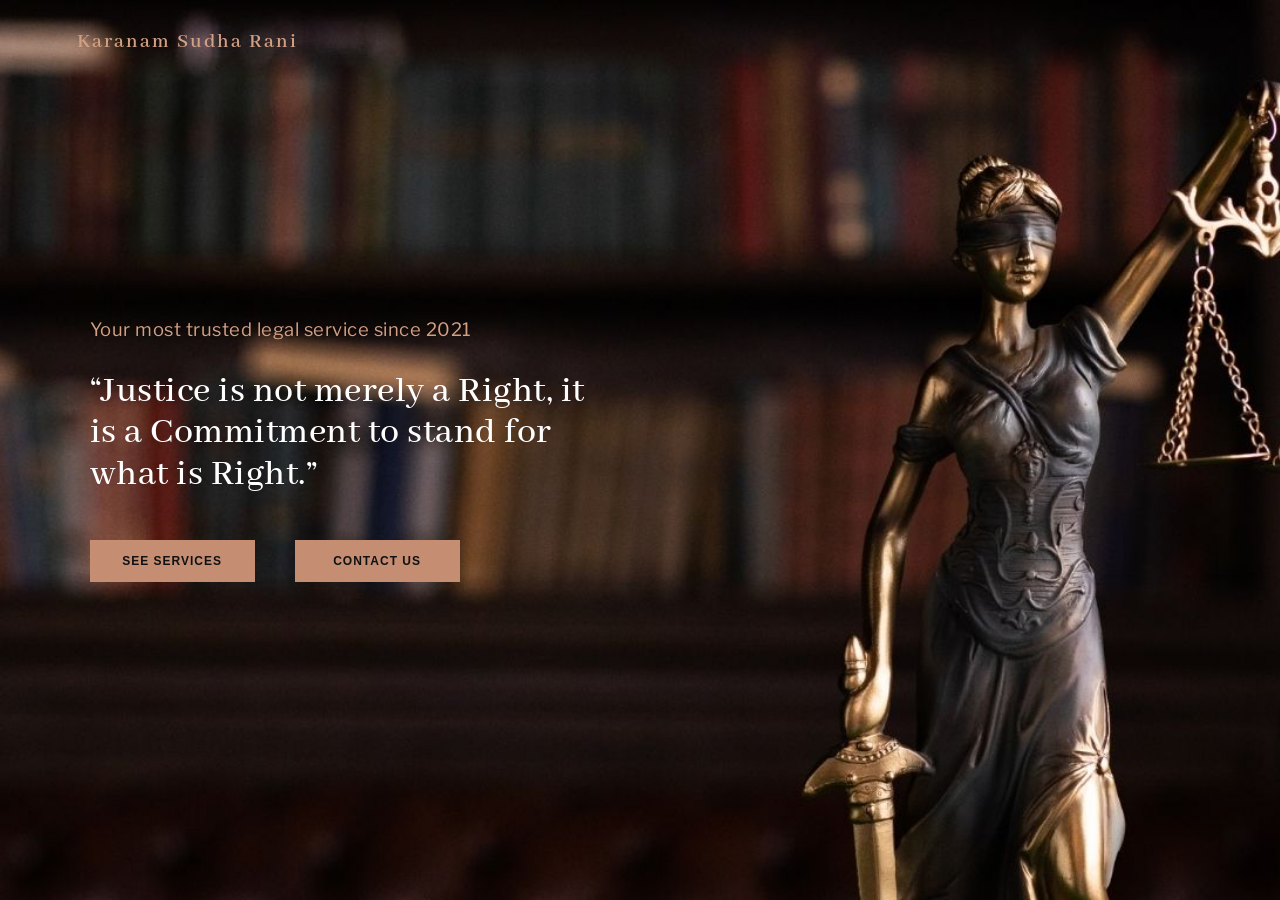
==== index.html @ 867bf695 "Website files" ====
<!DOCTYPE html>
<html lang="en">
<head>
    <meta charset="UTF-8">
    <meta name="viewport" content="width=device-width, initial-scale=1.0">

    <title>Your Family Lawyer</title>

    <link rel="stylesheet" href="style.css">
</head>

<body>

    <!-- =========================
         HOME / HERO
    ========================== -->

    <main class="hero">

        <div class="hero-content">

            <p class="tagline">
                Your most trusted legal service since 2021
            </p>

            <h1>
                “Justice is not merely a Right, it is a Commitment to stand for what is Right.”
            </h1>

            <div class="hero-buttons">

                <a href="services.html" class="btn">
                    SEE SERVICES
                </a>

                <a href="contact.html" class="btn">
                    CONTACT US
                </a>

            </div>

        </div>

        

    </main>



</body>

<div class="home-logo">
    Karanam Sudha Rani
</div>

</html>
---- style.css ----
/* =========================================
   GENERAL
========================================= */

@import url('https://fonts.googleapis.com/css2?family=Abhaya+Libre:wght@400;500;600;700;800&family=Libre+Franklin:wght@400;500;600;700&display=swap');
@import url('https://fonts.googleapis.com/css2?family=Abhaya+Libre:wght@400;500;600;700;800&family=Libre+Baskerville:wght@400;700&family=Libre+Franklin:wght@400;500;600;700&display=swap');
@import url('https://fonts.googleapis.com/css2?family=Abhaya+Libre:wght@400;500;600;700;800&family=Lora:wght@400;500;600;700&family=Libre+Franklin:wght@400;500;600;700&display=swap');

* {
    margin: 0;
    padding: 0;
    box-sizing: border-box;
}

html {
    scroll-behavior: smooth;
}

body {
    background: #000;
    color: #fff;
    font-family: Georgia, "Libre Franklin", serif;
}


h1,
h2,
h3 {
    font-family: "Abhaya Libre", serif;
}


a {
    color: inherit;
    text-decoration: none;
}


/* =========================================
   HOME / HERO
========================================= */

.hero {
    min-height: 100vh;

    display: flex;
    align-items: center;

    background:
        linear-gradient(
            to right,
            rgba(0, 0, 0, 0),
            rgba(0, 0, 0, 0)
        ),
        url("images/justice.jpg");

    background-size: cover;
    background-position: 0% 100%;

    position: relative;
    overflow: hidden;
}


.hero-content {
    width: 60%;

    padding-left: 7vw;

    position: relative;
    z-index: 2;
}


.tagline {
    color: #d2a084;

    font-size: 1.15rem;

    margin-bottom: 30px;

    letter-spacing: 0.5px;
}


.hero h1 {
    max-width: 520px;

    font-size: clamp(1.6rem, 3vw, 3rem);

    line-height: 1.08;

    font-weight: 500;

    letter-spacing: 0.5px;

    /* font-family: "Lora", sans serif; */
}


.hero-buttons {
    display: flex;

    gap: 40px;

    margin-top: 45px;
}


.btn {
    display: inline-flex;

    justify-content: center;
    align-items: center;

    min-width: 165px;

    padding: 14px 25px;

    background: #c58d72;

    color: #111;

    font-family: Arial, sans-serif;

    font-size: 0.75rem;

    font-weight: bold;

    letter-spacing: 1px;

    transition: 0.3s ease;
}


.btn:hover {
    background: #e0b09a;

    transform: translateY(-2px);
}


.hero-image {
    width: 45%;
    height: 100vh;

    display: flex;
    align-items: flex-end;

    overflow: hidden;
}


.hero-image img {
    width: 100%;
    height: 100%;

    object-fit: cover;

    object-position: center;
}

.home-logo {
    position: absolute;
    top: 30px;
    left: 6vw;
    z-index: 10;

    font-family: "Abhaya Libre", serif;
    font-size: 1.3rem;
    font-weight: 600;
    letter-spacing: 2px;
    color: #d2a084;
}


/* =========================================
   INNER PAGE HEADER
========================================= */

.page-header {
    width: 100%;

    padding: 30px 6vw;

    display: flex;

    justify-content: space-between;
    align-items: center;

    border-bottom: 1px solid #211b18;
}


.logo {
    color: #c58d72;

    font-family: Arial, sans-serif;

    font-size: 1.1rem;

    font-weight: bold;

    letter-spacing: 2px;
}


.back-button {
    font-family: Arial, sans-serif;

    font-size: 0.9rem;

    letter-spacing: 1px;

    color: #d2a084;

    transition: 0.3s;
}


.back-button:hover {
    color: #fff;
}


/* =========================================
   SERVICES
========================================= */

.services-page {
    min-height: calc(100vh - 90px);

    display: flex;
    align-items: center;

    padding: 80px 6vw;
}


.services-content {
    width: 100%;

    display: grid;

    grid-template-columns: 1fr 1fr;

    gap: 8vw;

    align-items: center;
}


.services-text h1 {
    font-size: clamp(2.5rem, 4vw, 4.5rem);

    font-weight: 500;

    margin-bottom: 60px;
}


.practice-list {
    display: flex;

    flex-direction: column;

    gap: 28px;
}


.practice-item {
    display: flex;

    align-items: center;

    gap: 18px;
}


.practice-item span {
    display: flex;

    justify-content: center;
    align-items: center;

    width: 25px;
    height: 18px;

    background: #c58d72;

    color: #111;

    font-family: Arial, sans-serif;

    font-size: 0.65rem;
}


.practice-item p {
    font-size: 1.15rem;

    color: #ddd;
}


.services-image img {
    width: 90%;

    max-height: 520px;

    object-fit: cover;
}


/* =========================================
   CONTACT
========================================= */

.contact-page {
    min-height: calc(100vh - 90px);

    display: flex;
    align-items: center;

    padding: 80px 6vw;
}


.contact-content {
    width: 100%;

    display: grid;

    grid-template-columns: 1.1fr 0.9fr;

    gap: 8vw;

    align-items: center;
}


.contact-image img {
    width: 100%;

    max-height: 550px;

    object-fit: cover;
    filter: brightness(0.9);

}


.contact-info h1 {
    font-size: clamp(2.5rem, 4vw, 4.5rem);

    font-weight: 500;

    margin-bottom: 55px;
}


.contact-item {
    margin-bottom: 35px;
}


.contact-item h3 {
    color: #c58d72;

    font-size: 1.05rem;

    font-weight: normal;

    margin-bottom: 8px;
}


.contact-item a {
    color: #ddd;

    font-family: Arial, sans-serif;

    font-size: 0.95rem;

    transition: 0.3s;
}


.contact-item a:hover {
    color: #c58d72;
}


.social-links {
    display: flex;

    gap: 15px;

    margin-top: 12px;
}


.social-links a {
    width: 30px;
    height: 30px;

    border: 1px solid #c58d72;

    border-radius: 50%;

    display: flex;

    justify-content: center;
    align-items: center;

    color: #c58d72;

    font-family: Arial, sans-serif;

    transition: 0.3s;
}


.social-links a:hover {
    background: #c58d72;

    color: #000;
}


.footer-note {
    margin-top: 70px;

    max-width: 300px;

    color: #888;

    font-family: Arial, sans-serif;

    font-size: 0.75rem;

    line-height: 1.5;
}


/* =========================================
   MOBILE
========================================= */

@media (max-width: 800px) and (orientation: portrait){

    .services-image,
    .contact-image {
       display: none;
}

    .hero {
        min-height: 100vh;

        flex-direction: column;

        justify-content: flex-start;

        
    }

    .hero {
       background-position: 70% center;
    }  


    .hero-content {
        width: 100%;

        padding: 60px 30px 50px;
    }


    .hero h1 {
        font-size: 2.3rem;
    }


    .hero-buttons {
        gap: 15px;

        flex-wrap: wrap;
    }


    .btn {
        min-width: 140px;
    }


    .hero-image {
        width: 100%;

        height: 55vh;
    }


    .page-header {
        padding: 25px;
    }


    .services-page,
    .contact-page {
        padding: 60px 25px;
    }


    .services-content,
    .contact-content {
        grid-template-columns: 1fr;

        gap: 50px;
    }


    .services-text h1,
    .contact-info h1 {
        margin-bottom: 40px;
    }


    .contact-image {
        order: 2;
    }

}

@media (max-width: 800px) and (orientation: landscape) {

    .services-page,
    .contact-page {
        min-height: calc(100vh - 80px);
        height: calc(100vh - 80px);
        padding: 20px 5vw;
        overflow: hidden;
    }

    .services-content,
    .contact-content {
        height: 100%;
        align-items: center;
        gap: 5vw;
    }

    .services-image img,
    .contact-image img {
        max-height: 70vh;
        width: 100%;
        object-fit: contain;
    }

    .services-text h1,
    .contact-info h1 {
        margin-bottom: 25px;
        font-size: 2.5rem;
    }

    .practice-list {
        gap: 15px;
    }

    .practice-item p {
        font-size: 0.9rem;
    }

    .contact-item {
        margin-bottom: 15px;
    }

    .footer-note {
        margin-top: 25px;
    }
}



@media (max-width: 800px) and (orientation: portrait) {

    .hero {
        min-height: 100vh;
        align-items: center;
    }

    .hero-content {
        position: absolute;
        top: 55%;
        transform: translateY(-50%);
        width: 100%;
        padding: 0 8vw;
        text-align: center;
    }

}
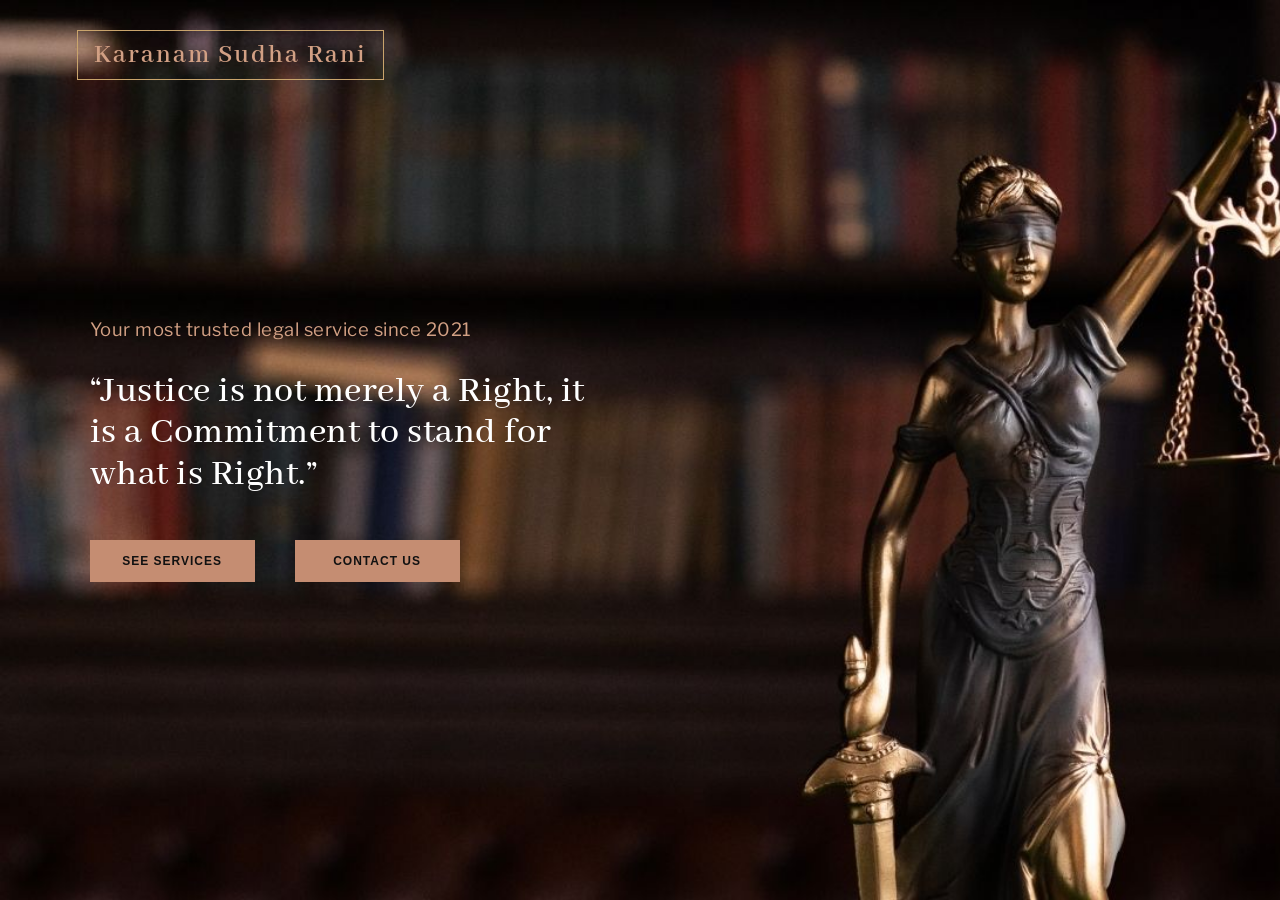
==== commit fb47eb4d: "Updated website" ====
--- a/index.html
+++ b/index.html
@@ -29,11 +29,11 @@
 
             <div class="hero-buttons">
 
-                <a href="services.html" class="btn">
+                <a href="/services" class="btn">
                     SEE SERVICES
                 </a>
 
-                <a href="contact.html" class="btn">
+                <a href="/contact" class="btn">
                     CONTACT US
                 </a>
 
--- a/style.css
+++ b/style.css
@@ -167,10 +167,13 @@
     z-index: 10;
 
     font-family: "Abhaya Libre", serif;
-    font-size: 1.3rem;
+    font-size: 1.7rem;
     font-weight: 600;
     letter-spacing: 2px;
     color: #d2a084;
+
+    border: 1px solid #C9A46C;
+    padding: 8px 16px;
 }
 
 
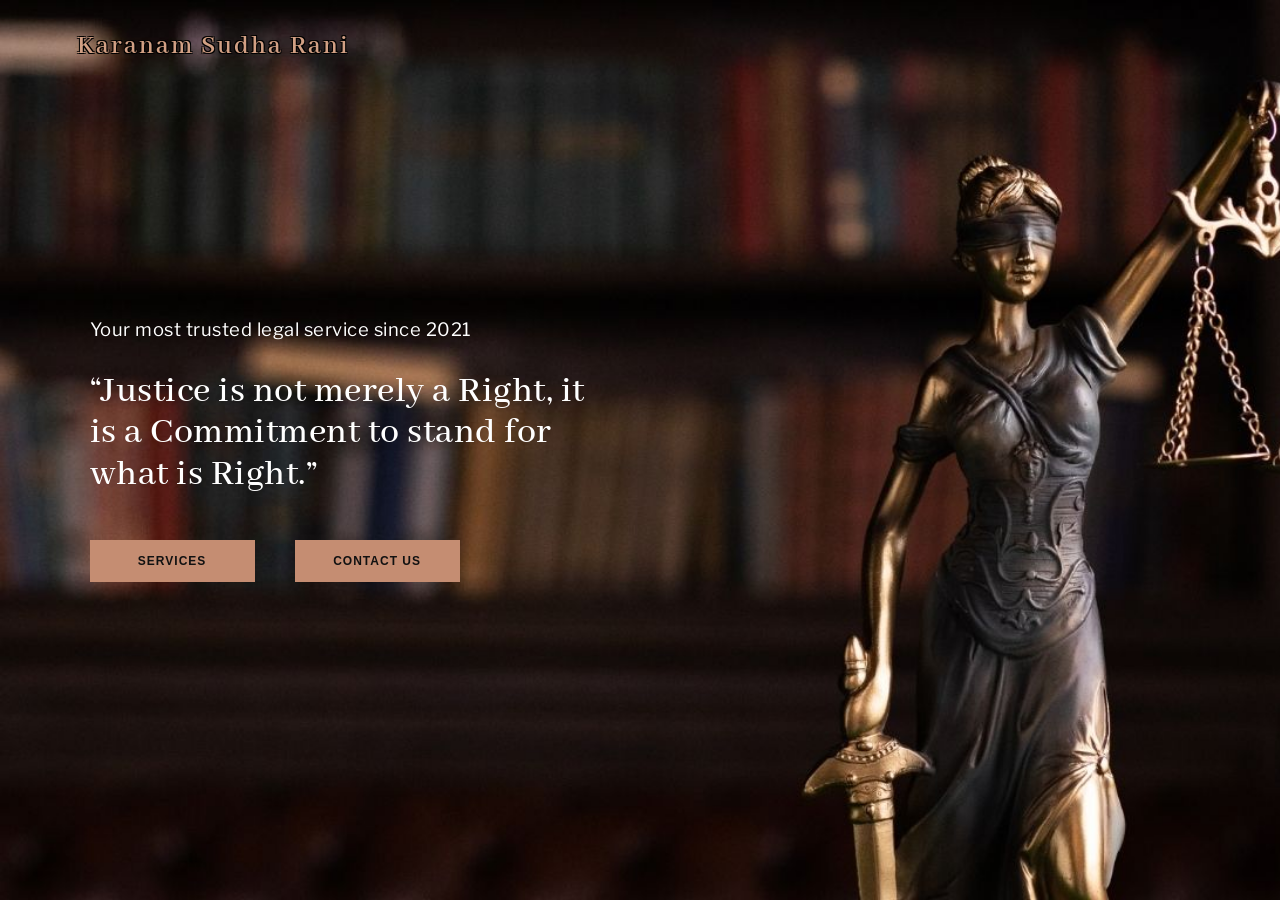
==== commit 03ec4df1: "Updated website" ====
--- a/index.html
+++ b/index.html
@@ -30,7 +30,7 @@
             <div class="hero-buttons">
 
                 <a href="/services" class="btn">
-                    SEE SERVICES
+                    SERVICES
                 </a>
 
                 <a href="/contact" class="btn">
--- a/style.css
+++ b/style.css
@@ -73,7 +73,7 @@
 
 
 .tagline {
-    color: #d2a084;
+    color: #ffffff;
 
     font-size: 1.15rem;
 
@@ -172,8 +172,17 @@
     letter-spacing: 2px;
     color: #d2a084;
 
-    border: 1px solid #C9A46C;
-    padding: 8px 16px;
+    /* border: 1px solid #C9A46C;
+    padding: 8px 16px; */
+
+    border: none;
+    padding: 0;
+
+    text-shadow:
+        -1px -1px 0 #060402,
+         1px -1px 0 #000000,
+        -1px  1px 0 #000000,
+         1px  1px 0 #000000;
 }
 
 
@@ -389,6 +398,13 @@
 }
 
 
+.contact-item p {
+    color: #ddd;
+    font-family: Arial, sans-serif;
+    font-size: 0.95rem;
+}
+
+
 .contact-item a:hover {
     color: #c58d72;
 }
@@ -539,33 +555,33 @@
     .services-page,
     .contact-page {
         min-height: calc(100vh - 80px);
-        height: calc(100vh - 80px);
+        height: auto;
         padding: 20px 5vw;
-        overflow: hidden;
+        overflow: visible;
     }
 
     .services-content,
     .contact-content {
-        height: 100%;
+        height: auto;
         align-items: center;
         gap: 5vw;
     }
 
     .services-image img,
     .contact-image img {
-        max-height: 70vh;
+        max-height: 65vh;
         width: 100%;
         object-fit: contain;
     }
 
     .services-text h1,
     .contact-info h1 {
-        margin-bottom: 25px;
-        font-size: 2.5rem;
+        margin-bottom: 20px;
+        font-size: 2.3rem;
     }
 
     .practice-list {
-        gap: 15px;
+        gap: 12px;
     }
 
     .practice-item p {
@@ -573,11 +589,11 @@
     }
 
     .contact-item {
-        margin-bottom: 15px;
+        margin-bottom: 12px;
     }
 
     .footer-note {
-        margin-top: 25px;
+        margin-top: 20px;
     }
 }
 
